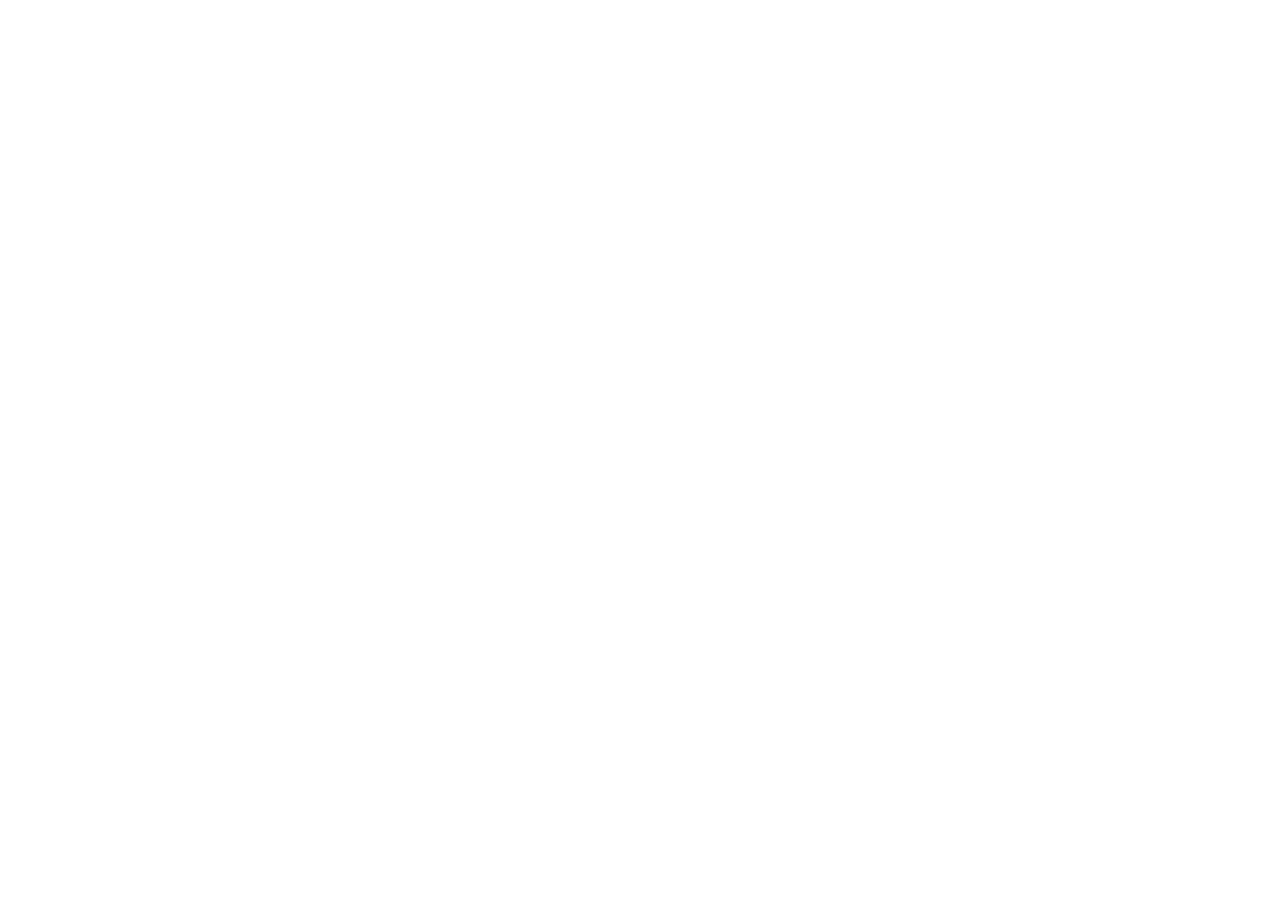
==== contact.html @ 43333df1 "initial push with basic folder and file structure" ====
<!doctype html>
<html lang="en">
  <head>
    <title>About Me</title>
    <!-- Required meta tags -->
    <meta charset="utf-8">
    <meta name="viewport" content="width=device-width, initial-scale=1, shrink-to-fit=no">

    <!-- Bootstrap CSS -->
    <link rel="stylesheet" href="https://stackpath.bootstrapcdn.com/bootstrap/4.3.1/css/bootstrap.min.css" integrity="sha384-ggOyR0iXCbMQv3Xipma34MD+dH/1fQ784/j6cY/iJTQUOhcWr7x9JvoRxT2MZw1T" crossorigin="anonymous">
  </head>
  <body>
      
    <!-- Optional JavaScript -->
    <!-- jQuery first, then Popper.js, then Bootstrap JS -->
    <script src="https://code.jquery.com/jquery-3.3.1.slim.min.js" integrity="sha384-q8i/X+965DzO0rT7abK41JStQIAqVgRVzpbzo5smXKp4YfRvH+8abtTE1Pi6jizo" crossorigin="anonymous"></script>
    <script src="https://cdnjs.cloudflare.com/ajax/libs/popper.js/1.14.7/umd/popper.min.js" integrity="sha384-UO2eT0CpHqdSJQ6hJty5KVphtPhzWj9WO1clHTMGa3JDZwrnQq4sF86dIHNDz0W1" crossorigin="anonymous"></script>
    <script src="https://stackpath.bootstrapcdn.com/bootstrap/4.3.1/js/bootstrap.min.js" integrity="sha384-JjSmVgyd0p3pXB1rRibZUAYoIIy6OrQ6VrjIEaFf/nJGzIxFDsf4x0xIM+B07jRM" crossorigin="anonymous"></script>
  </body>
</html>
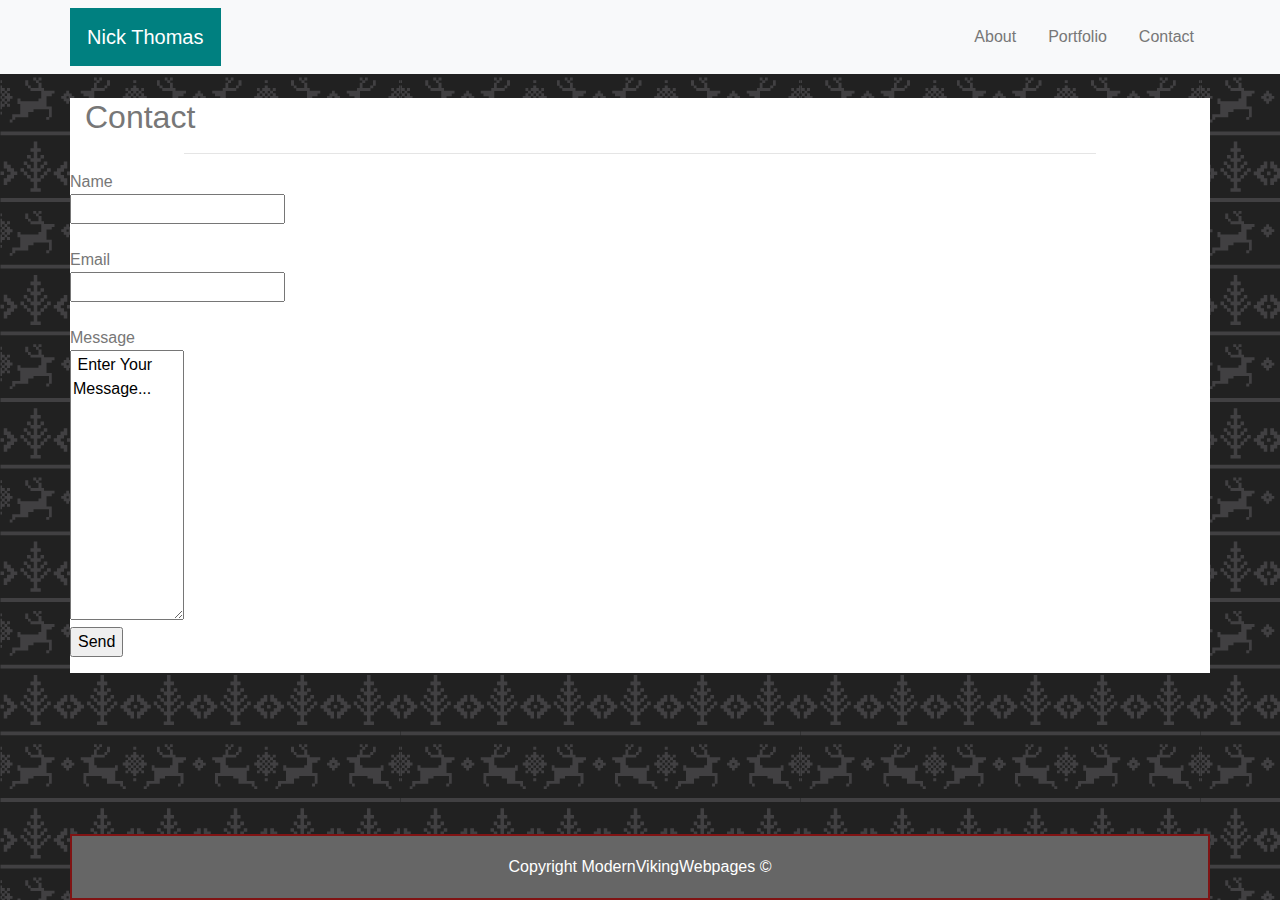
==== commit 6ee0aa28: "added portfolio images to folder" ====
--- a/contact.html
+++ b/contact.html
@@ -2,19 +2,80 @@
 <html lang="en">
   <head>
     <title>About Me</title>
-    <!-- Required meta tags -->
+
+    <!-- Meta tags -->
     <meta charset="utf-8">
     <meta name="viewport" content="width=device-width, initial-scale=1, shrink-to-fit=no">
 
     <!-- Bootstrap CSS -->
     <link rel="stylesheet" href="https://stackpath.bootstrapcdn.com/bootstrap/4.3.1/css/bootstrap.min.css" integrity="sha384-ggOyR0iXCbMQv3Xipma34MD+dH/1fQ784/j6cY/iJTQUOhcWr7x9JvoRxT2MZw1T" crossorigin="anonymous">
+
+    <!-- My CSS-->
+    <link href="assets/style.css" rel="stylesheet">
+
+    <!--link for fav icon-->
+    <link rel='icon' href='assets/images/favicon.ico' type='image/x-icon' />
   </head>
   <body>
+    
+    <nav class="navbar navbar-light bg-light">
+      <div class=container>
+        <a id="logo" class="navbar-brand">Nick Thomas</a>
+        <form class="form-inline">
+
+          <a class="nav-link" href="index.html">About</a>
       
-    <!-- Optional JavaScript -->
-    <!-- jQuery first, then Popper.js, then Bootstrap JS -->
-    <script src="https://code.jquery.com/jquery-3.3.1.slim.min.js" integrity="sha384-q8i/X+965DzO0rT7abK41JStQIAqVgRVzpbzo5smXKp4YfRvH+8abtTE1Pi6jizo" crossorigin="anonymous"></script>
-    <script src="https://cdnjs.cloudflare.com/ajax/libs/popper.js/1.14.7/umd/popper.min.js" integrity="sha384-UO2eT0CpHqdSJQ6hJty5KVphtPhzWj9WO1clHTMGa3JDZwrnQq4sF86dIHNDz0W1" crossorigin="anonymous"></script>
-    <script src="https://stackpath.bootstrapcdn.com/bootstrap/4.3.1/js/bootstrap.min.js" integrity="sha384-JjSmVgyd0p3pXB1rRibZUAYoIIy6OrQ6VrjIEaFf/nJGzIxFDsf4x0xIM+B07jRM" crossorigin="anonymous"></script>
+          <a class="nav-link" href="portfolio.html">Portfolio</a>
+      
+          <a class="nav-link" href="contact.html">Contact</a>
+        </form>
+      </div>
+    </nav>
+    <br>
+    <div class="container mid-container">
+      <div class="row-md">
+        <div class="col-md-12">
+
+          <h2>Contact</h2>
+
+        </div>
+        
+        <hr>
+
+        <div class="row">
+          <div class="col-md-12">
+
+              <form>
+                  <p>
+                      Name
+              <br>
+                  <input type="text" name="name" />
+              <br>
+              <br>
+                      Email
+              <br>
+                  <input type="text" name="email" />
+              <br>
+              <br>
+                      Message
+              <br>
+                  <textarea name="message" cols="10" rows="11" > Enter Your Message...
+                      </textarea>
+              <br>
+                  <input id="send" type="submit" name="send" value="Send" />
+                  </p>
+              </form>
+
+    <div class= container>
+      <footer class="footer fixed-bottom">
+        <div id="footer" class="container">
+
+          <p id="foot">Copyright ModernVikingWebpages &copy
+          </p>
+
+        </div>
+      </footer>
+    </div>
+
   </body>
 </html>--- a/assets/style.css
+++ b/assets/style.css
@@ -0,0 +1,47 @@
+body{
+    background-image: url("../assets/images/christmas-dark.png");
+    background-color:#801414;
+    font-family: Arial, Helvetica, sans-serif;
+    line-height:1.5em;
+    color:#777777;
+}
+.container{
+    padding:0;
+}
+
+.nav-link{
+    color:#777777;
+}
+
+.mid-container{
+    background:#ffffff;
+}
+
+hr{
+    width: 80%;
+}
+
+img{
+    height:400px;
+    width:300px;
+    float:left;
+    padding:5px;
+}
+
+#logo{
+    background:teal;
+    padding:1.5%;
+    color:#ffffff;
+}
+
+#footer{
+    padding:1.5%;
+    border: 2px #801414 solid;
+    background:#666666;
+}
+
+#foot{
+    text-align:center;
+    margin:0;
+    color: #ffffff;
+}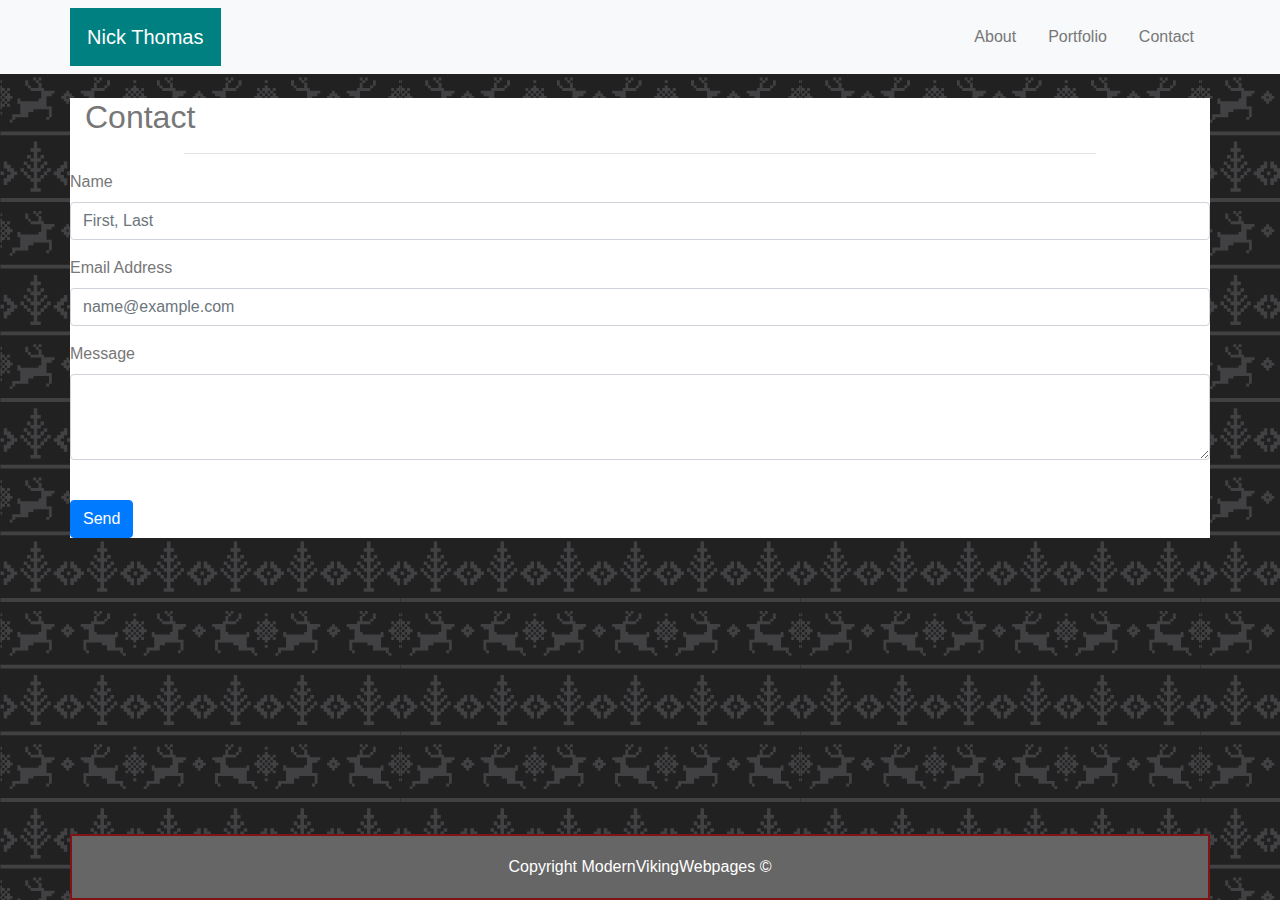
==== commit 7411b996: "updated contact form to bootstrap" ====
--- a/contact.html
+++ b/contact.html
@@ -42,35 +42,28 @@
         
         <hr>
 
-        <div class="row">
-          <div class="col-md-12">
-
-              <form>
-                  <p>
-                      Name
-              <br>
-                  <input type="text" name="name" />
-              <br>
-              <br>
-                      Email
-              <br>
-                  <input type="text" name="email" />
-              <br>
-              <br>
-                      Message
-              <br>
-                  <textarea name="message" cols="10" rows="11" > Enter Your Message...
-                      </textarea>
-              <br>
-                  <input id="send" type="submit" name="send" value="Send" />
-                  </p>
-              </form>
+        <form>
+            <div class="form-group">
+              <label for="exampleFormControlInput1">Name</label>
+              <input type="name" class="form-control" id="exampleFormControlInput1" placeholder="First, Last">
+            </div>
+            <div class="form-group">
+              <label for="exampleFormControlSelect1">Email Address</label>
+              <input type="email" class="form-control" id="exampleFormControlInput1" placeholder="name@example.com">
+            </div>
+            <div class="form-group">
+              <label for="exampleFormControlTextarea1">Message</label>
+              <textarea class="form-control" id="exampleFormControlTextarea1" rows="3"></textarea>
+            </div>
+            <br/>
+            <button type="submit" class="btn btn-primary">Send</button>
+          </form>
 
     <div class= container>
       <footer class="footer fixed-bottom">
         <div id="footer" class="container">
 
-          <p id="foot">Copyright ModernVikingWebpages &copy
+          <p id="foot">Copyright ModernVikingWebpages &copy;
           </p>
 
         </div>
--- a/assets/style.css
+++ b/assets/style.css
@@ -22,11 +22,16 @@
 }
 
 img{
+    margin:0 0 30px 50px;
+}
+
+#mypic{
     height:400px;
     width:300px;
     float:left;
     padding:5px;
 }
+
 
 #logo{
     background:teal;
